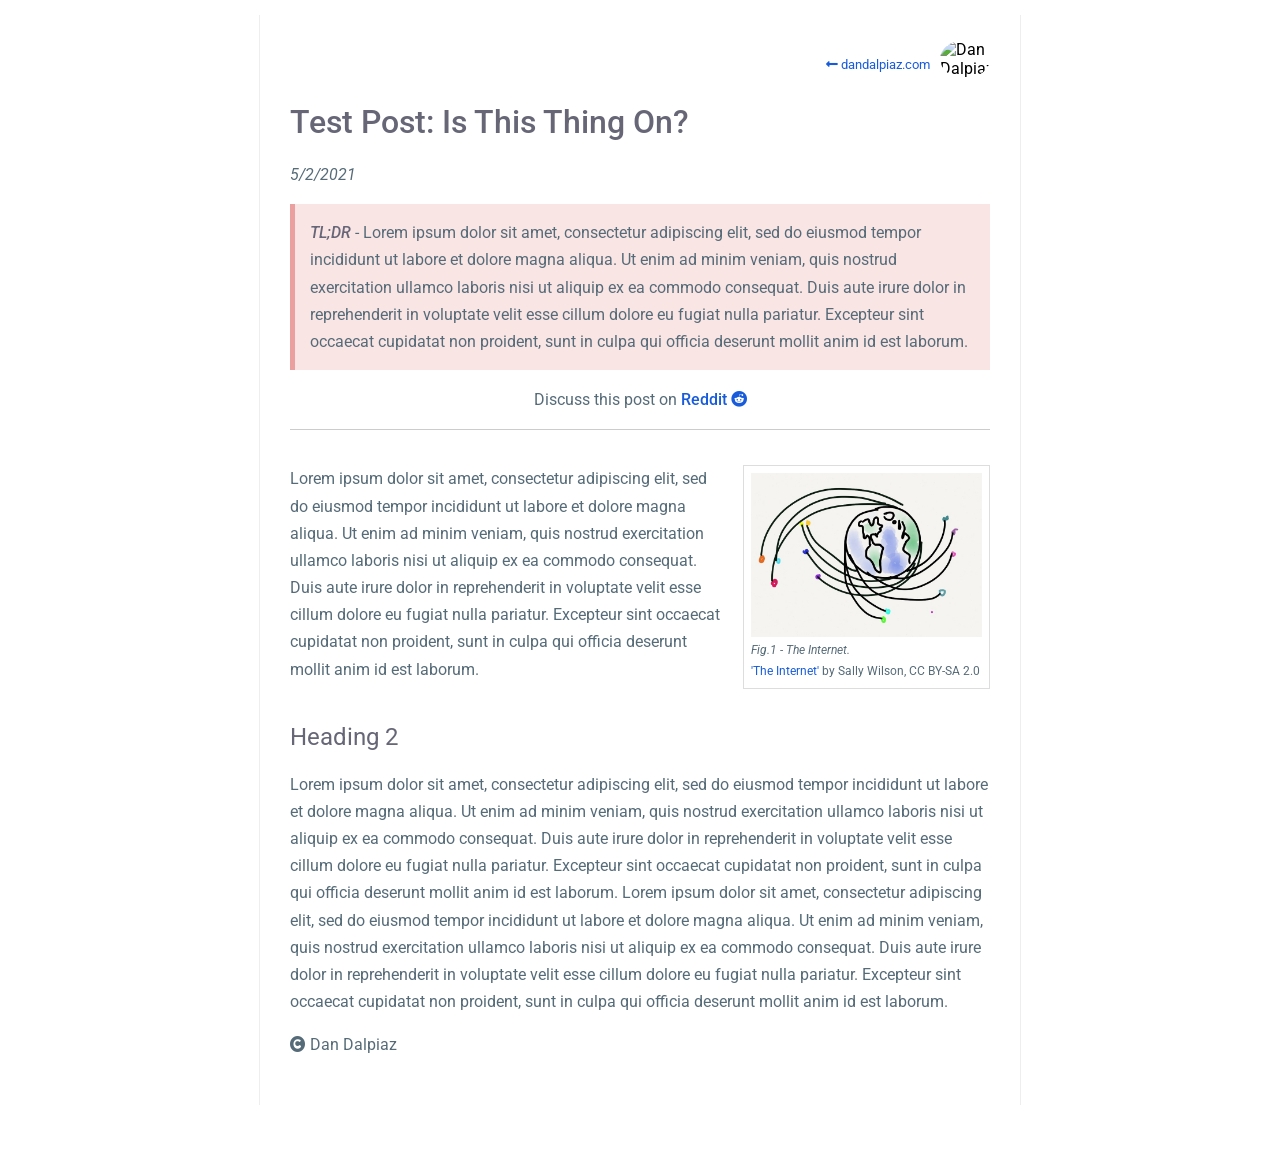
==== blog/test-post-is-this-thing-on/index.html @ 25779ef7 "add test blog page" ====
<!doctype html>
<html lang="en">

<head>
  <meta charset="utf-8">
  <meta name="viewport" content="width=device-width, initial-scale=1">
  <meta name="theme-color" content="#ffffff">
  <meta name="description" content="Dan Dalpiaz - Web Application Developer at the University of Illinois Urbana-Champaign (UIUC)">
  <link rel="stylesheet" type="text/css" href="../../style.css">
  <link rel="shortcut icon" type="image/png" href="../../favicon.png"/>
  <link rel="stylesheet" href="https://use.fontawesome.com/releases/v5.7.2/css/all.css" integrity="sha384-fnmOCqbTlWIlj8LyTjo7mOUStjsKC4pOpQbqyi7RrhN7udi9RwhKkMHpvLbHG9Sr" crossorigin="anonymous">
  <title>Test Post: Is This Thing On? | Dan Dalpiaz - Web Application Developer at the University of Illinois Urbana-Champaign (UIUC)</title>
</head>

<body class="blog">

<main role="main" class="container">

<img class="profile" src="../../profile_cropped.jpg" alt="Dan Dalpiaz"/>

<a style="float:right; margin-top: 9px" href="https://dandalpiaz.com"><small><i class="fas fa-long-arrow-alt-left"></i> dandalpiaz.com</small></a>

<h1>Test Post: Is This Thing On?</h1>

<p><em>5/2/2021</em></p>

<p class="tldr"><strong><em>TL;DR</em></strong> - Lorem ipsum dolor sit amet, consectetur adipiscing elit, sed do eiusmod tempor incididunt ut labore et dolore magna aliqua. Ut enim ad minim veniam, quis nostrud exercitation ullamco laboris nisi ut aliquip ex ea commodo consequat. Duis aute irure dolor in reprehenderit in voluptate velit esse cillum dolore eu fugiat nulla pariatur. Excepteur sint occaecat cupidatat non proident, sunt in culpa qui officia deserunt mollit anim id est laborum.</p>

<center><p>Discuss this post on <strong><a href="https://old.reddit.com">Reddit <i class="fab fa-reddit"></i></a></strong></p></center>

<hr>

<figure>
  <img class="img-banner" src="../images/the-internet.jpg" alt="the internet" />
  <figcaption><em>Fig.1 - The Internet.</em> <br />
    <a target="_blank" href="https://www.flickr.com/photos/pomathorn/10237468665">'The Internet'</a> by Sally Wilson, CC BY-SA 2.0 
  </figcaption>
</figure>

<p>Lorem ipsum dolor sit amet, consectetur adipiscing elit, sed do eiusmod tempor incididunt ut labore et dolore magna aliqua. Ut enim ad minim veniam, quis nostrud exercitation ullamco laboris nisi ut aliquip ex ea commodo consequat. Duis aute irure dolor in reprehenderit in voluptate velit esse cillum dolore eu fugiat nulla pariatur. Excepteur sint occaecat cupidatat non proident, sunt in culpa qui officia deserunt mollit anim id est laborum.</p>

<h2>Heading 2</h2>

<p>Lorem ipsum dolor sit amet, consectetur adipiscing elit, sed do eiusmod tempor incididunt ut labore et dolore magna aliqua. Ut enim ad minim veniam, quis nostrud exercitation ullamco laboris nisi ut aliquip ex ea commodo consequat. Duis aute irure dolor in reprehenderit in voluptate velit esse cillum dolore eu fugiat nulla pariatur. Excepteur sint occaecat cupidatat non proident, sunt in culpa qui officia deserunt mollit anim id est laborum. Lorem ipsum dolor sit amet, consectetur adipiscing elit, sed do eiusmod tempor incididunt ut labore et dolore magna aliqua. Ut enim ad minim veniam, quis nostrud exercitation ullamco laboris nisi ut aliquip ex ea commodo consequat. Duis aute irure dolor in reprehenderit in voluptate velit esse cillum dolore eu fugiat nulla pariatur. Excepteur sint occaecat cupidatat non proident, sunt in culpa qui officia deserunt mollit anim id est laborum.</p>


<p><i class="fas fa-copyright"></i> Dan Dalpiaz</p>

</main>
</body>
</html>
---- style.css ----
@import 'https://fonts.googleapis.com/css?family=Roboto:300,400,500';

main.container {
    max-width: 700px;
    margin-left: auto;
    margin-right: auto;
    padding: 30px;
    border-right: 1px solid #eee;
    border-left: 1px solid #eee;
}

@media (max-width: 750px) {
    main.container {
        padding: 15px;
        border-right: none;
        border-left: none;
    }
}

body {
    margin-top: 15px;
    margin-left: 15px;
    margin-right: 15px;
    margin-bottom: 50px;
    font-family: "Roboto", "Helvetica", "Arial", sans-serif;
}

#contact-content {
    margin-left: 5px;
    line-height: 2.0em;
}

#contact-content i {
    margin-right: 8px;
    font-size: 20px;
    vertical-align: middle;
}

.profile {
    max-width: 100px;
    border-radius: 50%;
    float: right;
    margin-left: 20px;
    margin-bottom: 20px;
    position: relative;
    bottom: 5px;
}

.blog .profile {
    max-width: 50px;
    margin-left: 10px
}

h1, h2, strong {
    font-weight: 500;
    color: #667;
}

h1 {
    margin-bottom: 40px;
    clear: both;
}

.blog h1 {
    margin-bottom: 20px;
}

h2 {
    margin-top: 40px;
    font-weight: 400;
}

p, li, figcaption {
    color: #566b78;
    line-height: 1.7;
}

a {
    text-decoration: none;
    color: #185cdc;
}

a:hover {
    text-decoration: underline;
}

.yt-caption {
    float: right;
    margin: 0px;
    margin-top: 3px;
    font-size: 14px;
}

.img-banner {
    width: 100%;
}

figure {
    margin: 0px;
    padding: 7px;
    border: 1px solid #ddd;
    font-size: 12px;
    float: right;
    width: 33%;
    margin-left: 15px;
    margin-bottom: 15px;
}

hr {
    border: none;
    background-color: #ccc;
    margin-bottom: 35px;
    height: 1px;
}

.tldr {
    clear: both;
    background: rgba(200,0,0,0.1);
    padding: 15px;
    border-left: 5px solid rgba(200,0,0,0.3);
}
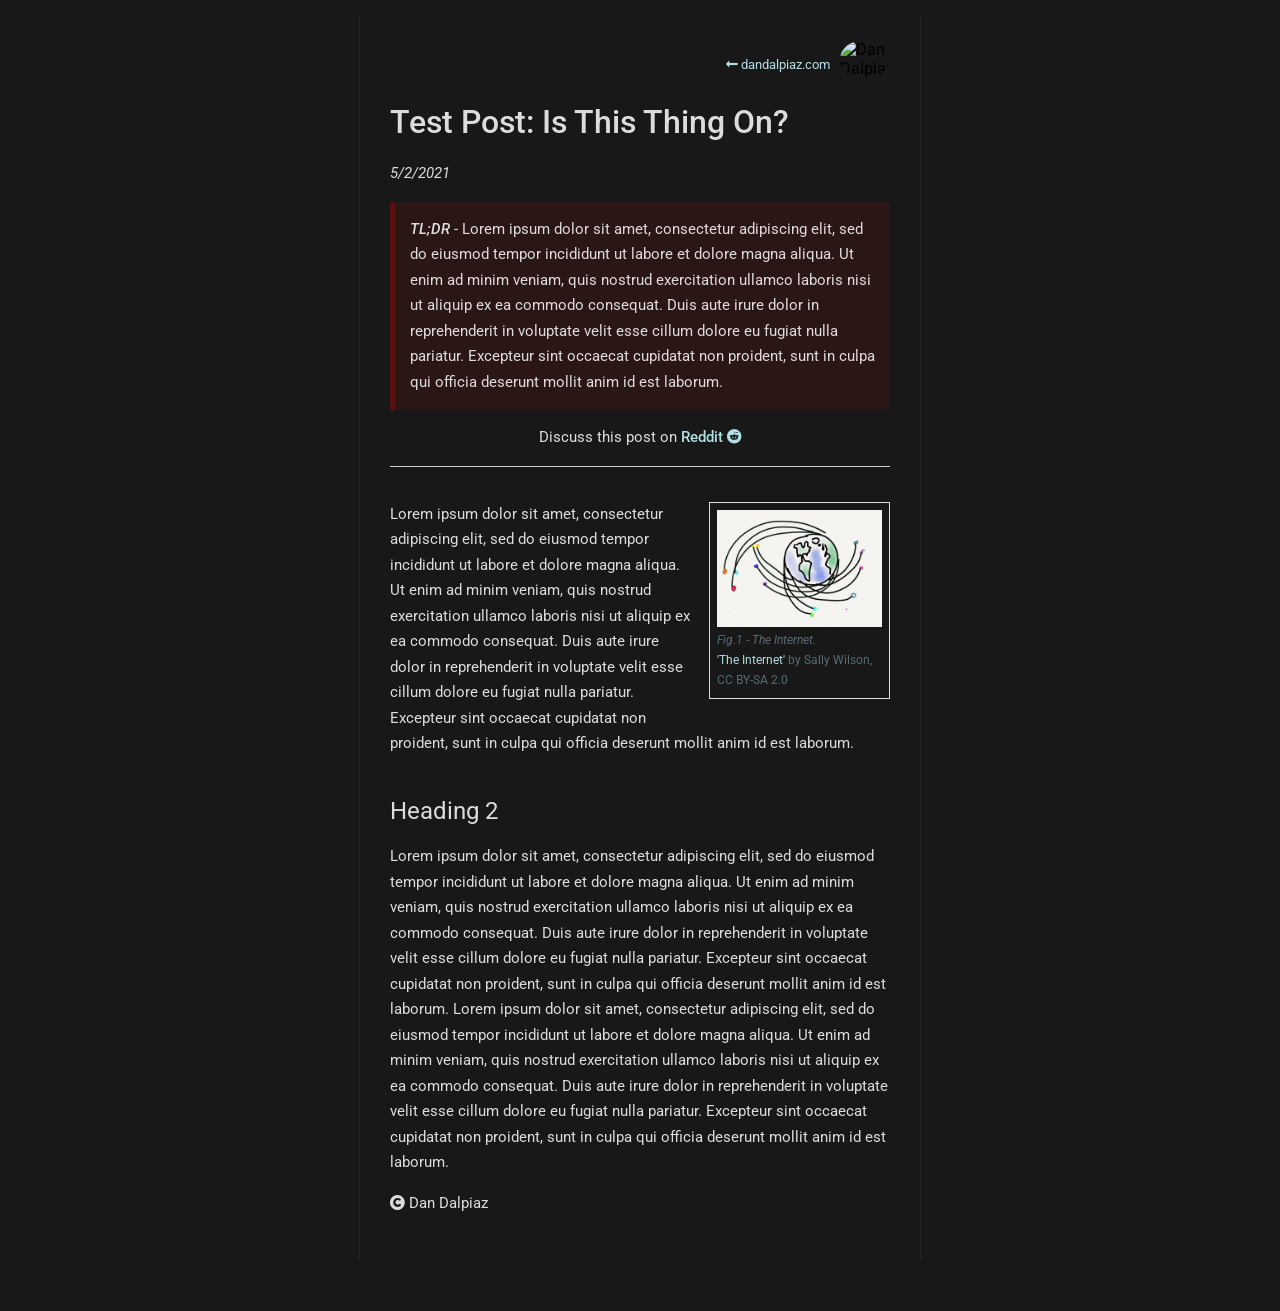
==== commit 003b9261: "darkmode" ====
--- a/blog/test-post-is-this-thing-on/index.html
+++ b/blog/test-post-is-this-thing-on/index.html
@@ -12,7 +12,7 @@
   <title>Test Post: Is This Thing On? | Dan Dalpiaz - Web Application Developer at the University of Illinois Urbana-Champaign (UIUC)</title>
 </head>
 
-<body class="blog">
+<body class="blog darkmode">
 
 <main role="main" class="container">
 
--- a/style.css
+++ b/style.css
@@ -1,22 +1,5 @@
 
 @import 'https://fonts.googleapis.com/css?family=Roboto:300,400,500';
-
-main.container {
-    max-width: 700px;
-    margin-left: auto;
-    margin-right: auto;
-    padding: 30px;
-    border-right: 1px solid #eee;
-    border-left: 1px solid #eee;
-}
-
-@media (max-width: 750px) {
-    main.container {
-        padding: 15px;
-        border-right: none;
-        border-left: none;
-    }
-}
 
 body {
     margin-top: 15px;
@@ -24,6 +7,15 @@
     margin-right: 15px;
     margin-bottom: 50px;
     font-family: "Roboto", "Helvetica", "Arial", sans-serif;
+}
+
+main.container {
+    max-width: 500px;
+    margin-left: auto;
+    margin-right: auto;
+    padding: 30px;
+    border-right: 1px solid #eee;
+    border-left: 1px solid #eee;
 }
 
 #contact-content {
@@ -69,6 +61,10 @@
 h2 {
     margin-top: 40px;
     font-weight: 400;
+}
+
+p, li {
+    font-size: 15px;
 }
 
 p, li, figcaption {
@@ -119,4 +115,35 @@
     background: rgba(200,0,0,0.1);
     padding: 15px;
     border-left: 5px solid rgba(200,0,0,0.3);
+}
+
+.darkmode {
+    background: #181818;
+}
+
+.darkmode main.container {
+    border-right: 1px solid rgba(250,250,250,0.05);
+    border-left: 1px solid rgba(250,250,250,0.05);
+}
+
+.darkmode h1, .darkmode p, .darkmode strong, .darkmode h1, .darkmode h2, .darkmode li {
+    color: rgba(255,255,255, 0.85);
+}
+
+.darkmode a {
+    color: powderblue;
+}
+
+@media (max-width: 750px) {
+    main.container {
+        padding: 15px;
+        border-right: none;
+        border-left: none;
+    }
+
+    .darkmode main.container {
+        padding: 15px;
+        border-right: none;
+        border-left: none;
+    }
 }
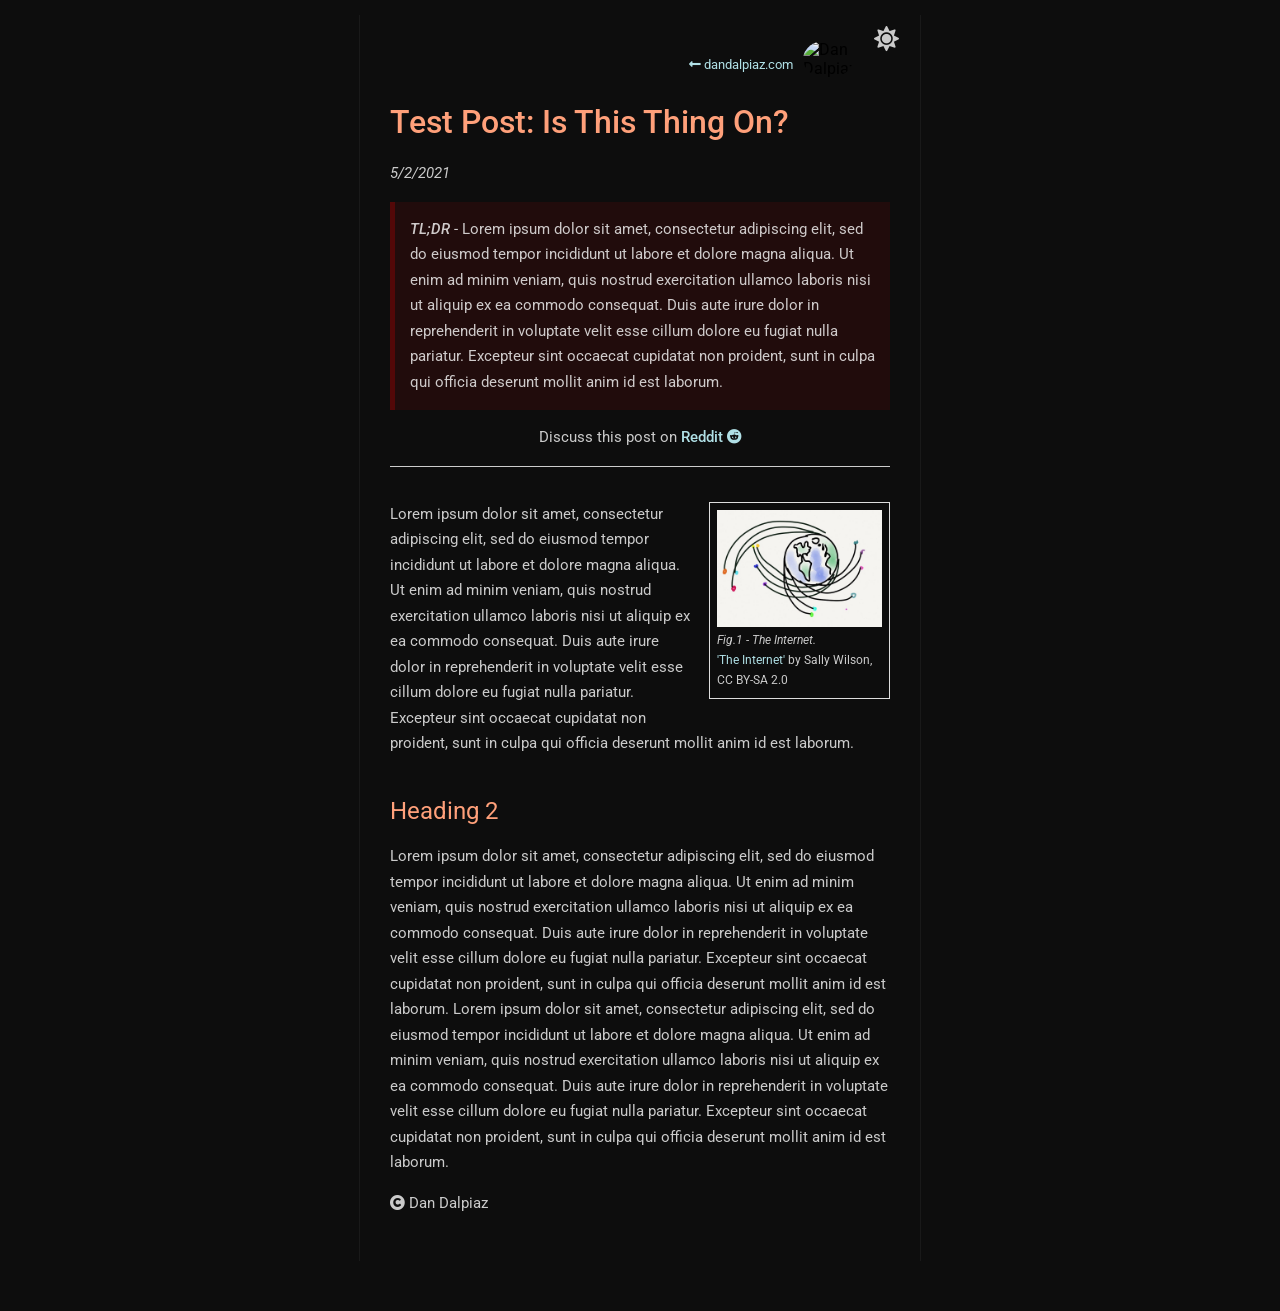
==== commit b0ec3764: "light mode dark mode toggle" ====
--- a/blog/test-post-is-this-thing-on/index.html
+++ b/blog/test-post-is-this-thing-on/index.html
@@ -15,6 +15,8 @@
 <body class="blog darkmode">
 
 <main role="main" class="container">
+
+<button id="light-toggle" onclick="lightToggle()" class="fas fa-sun" aria-label="Toggle Light/Dark Mode" title="Toggle Light/Dark Mode"></button>
 
 <img class="profile" src="../../profile_cropped.jpg" alt="Dan Dalpiaz"/>
 
@@ -47,5 +49,6 @@
 <p><i class="fas fa-copyright"></i> Dan Dalpiaz</p>
 
 </main>
+<script src="../../scripts.js"></script>
 </body>
 </html>
--- a/style.css
+++ b/style.css
@@ -118,7 +118,7 @@
 }
 
 .darkmode {
-    background: #181818;
+    background: rgba(0,0,0,0.95);
 }
 
 .darkmode main.container {
@@ -126,8 +126,16 @@
     border-left: 1px solid rgba(250,250,250,0.05);
 }
 
-.darkmode h1, .darkmode p, .darkmode strong, .darkmode h1, .darkmode h2, .darkmode li {
-    color: rgba(255,255,255, 0.85);
+.darkmode h1 {
+    color: lightsalmon;
+}
+
+.darkmode h2 {
+    color: lightsalmon;
+}
+
+.darkmode p, .darkmode strong, .darkmode li, .darkmode figcaption {
+    color: rgba(250,250,250,0.8);
 }
 
 .darkmode a {
@@ -146,4 +154,20 @@
         border-right: none;
         border-left: none;
     }
-}+}
+
+#light-toggle {
+    background: none;
+    border: none;
+    color: rgba(250,250,250,0.8);
+    font-size: 25px;
+    float: right;
+    position: relative;
+    bottom: 20px;
+    left: 15px;
+}
+
+#light-toggle:hover {
+    cursor: pointer;
+    opacity: 0.8;
+}
